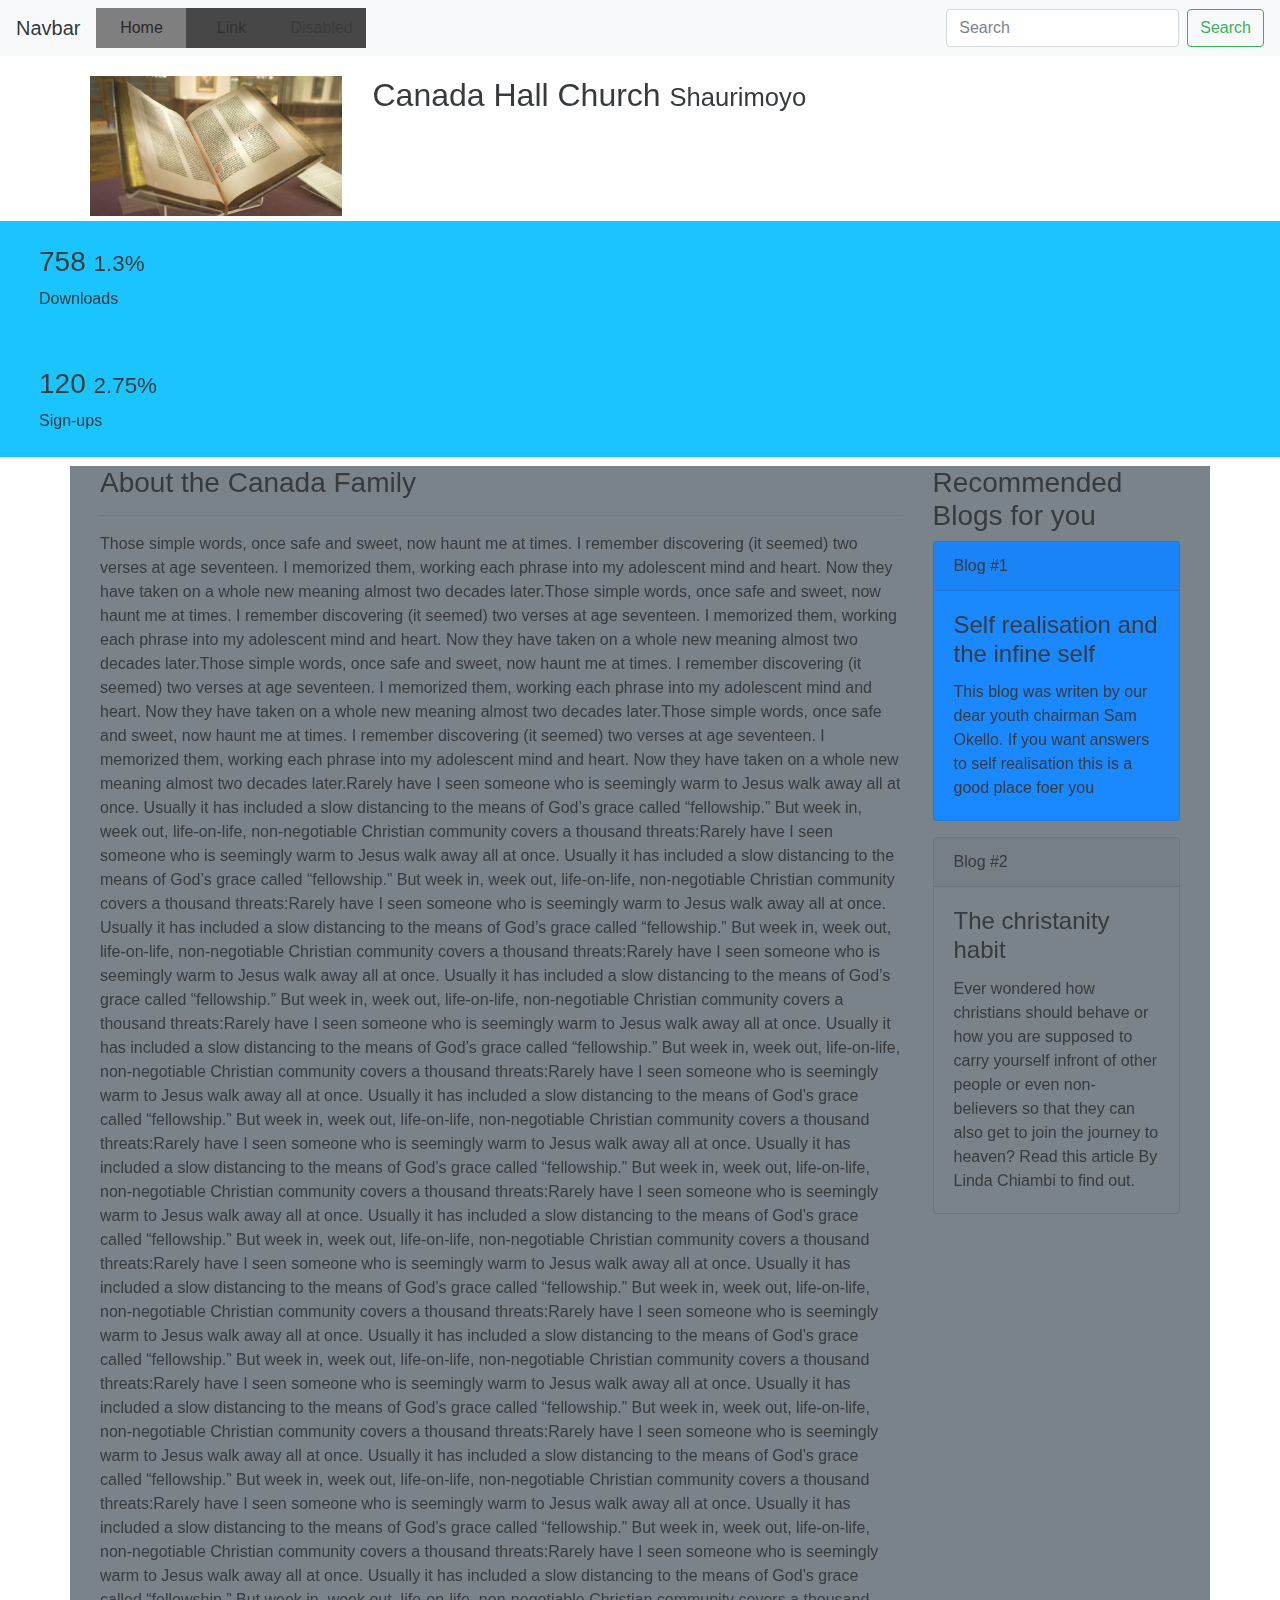
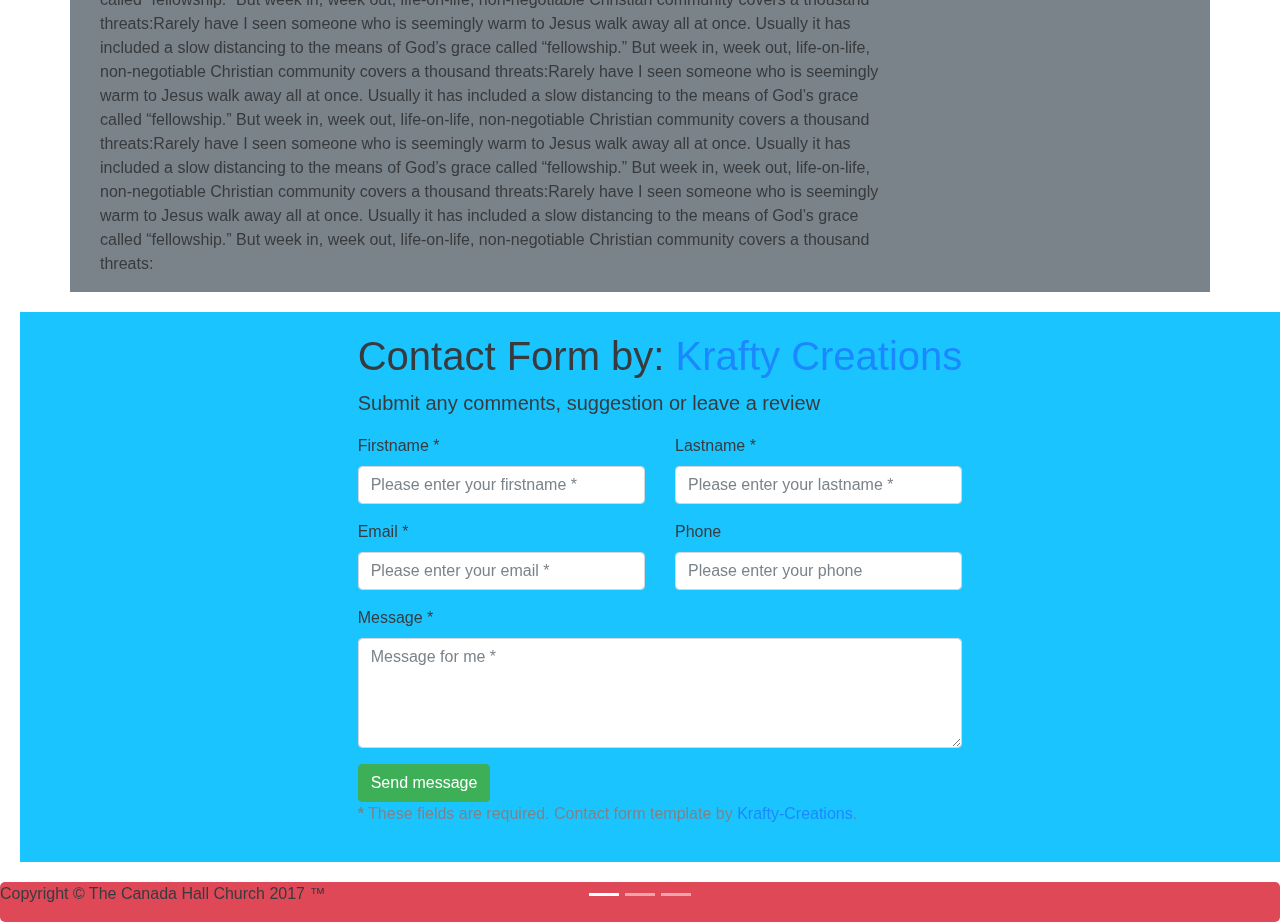
==== index.html @ f02bdd68 "Update index.html" ====
<!DOCTYPE html>
<html lang="en">
    <head>
        
        <meta charset="utf-8"/>
        <title>Canada Hall Church</title>
        <link href="css/bootstrap-grid.min.css" rel="stylesheet">
        <meta name="viewport" content="width=device-width, shrink-to-fit=no">
        <meta content="ie=edge">
        
        <!--my own css-->
        <link href="css/bootstrap.min.css" rel="stylesheet">
        
        <!--other bootstrap links-->
        <link rel="stylesheet" href="https://maxcdn.bootstrapcdn.com/bootstrap/4.0.0-beta.2/css/bootstrap.min.css" integrity="sha384-PsH8R72JQ3SOdhVi3uxftmaW6Vc51MKb0q5P2rRUpPvrszuE4W1povHYgTpBfshb" crossorigin="anonymous">
        
        <link href="mycss/main.css" rel="stylesheet">
        
        <!--icon to appear on header-->
        <link rel="icon" href="media/icon.png">
        
    </head>
    <body>
        <!--navbar starts here-->
        
        <nav class="navbar navbar-expand-lg navbar-light bg-light">
          <button class="navbar-toggler" type="button" data-toggle="collapse" data-target="#navbarTogglerDemo03" aria-controls="navbarTogglerDemo03" aria-expanded="false" aria-label="Toggle navigation">
            <span class="navbar-toggler-icon"></span>
          </button>
          <a class="navbar-brand" href="#">Navbar</a>

          <div class="collapse navbar-collapse" id="navbarTogglerDemo03">
            <ul class="navbar-nav mr-auto mt-2 mt-lg-0">
              <li class="nav-item active">
                <a class="nav-link" href="#">Home <span class="sr-only">(current)</span></a>
              </li>
              <li class="nav-item">
                <a class="nav-link" href="#">Link</a>
              </li>
              <li class="nav-item">
                <a class="nav-link disabled" href="#">Disabled</a>
              </li>
            </ul>
            <form class="form-inline my-2 my-lg-0">
              <input class="form-control mr-sm-2" type="search" placeholder="Search" aria-label="Search">
              <button class="btn btn-outline-success my-2 my-sm-0" type="submit">Search</button>
            </form>
          </div>
        </nav>
        
        <!--Navbar ends here-->
        
        <!--Caroussel images-->
        
        <div id="carouselExampleIndicators" class="carousel slide" data-ride="carousel">
          <ol class="carousel-indicators">
            <li data-target="#carouselExampleIndicators" data-slide-to="0" class="active"></li>
            <li data-target="#carouselExampleIndicators" data-slide-to="1"></li>
            <li data-target="#carouselExampleIndicators" data-slide-to="2"></li>
          </ol>
          <div class="carousel-inner" role="listbox">
            <div class="carousel-item carousel-caption active">
              <img class="d-block img-fluid" src="media/teen.jpg" style="z-index: -1;" alt="First slide">
		<div class="carousel-caption d-none d-md-block">
                <h3>Teens Ministry</h3>
                <p> The teens ministry is really active and well known in our community's sorrounding and also noticed by fellow churches 
                </p>
		</div>
            </div>
            <div class="carousel-item carousel-caption">
              <img class="d-block img-fluid" src="media/children.png" style="z-index: -1;" alt="Second slide">
		<div class="carousel-caption d-none d-md-block">
                <h3>We Value Our Children</h3>
                <p>We have some of our youth actively getting involved with the children and engaging to teach them, Please brong your kids</p>
            </div>
            <div class="carousel-item carousel-caption">
              <img class="d-block img-fluid" src="media/faith-image.jpg" style="z-index: -1;" alt="Third slide">
		<h3>Your growth in Faith is our priority</h3>
		 <p>We value you and your growth in faith is our number one priority</p>
            </div>
          </div>
          <a class="carousel-control-prev" href="#carouselExampleIndicators" role="button" data-slide="prev">
            <span class="carousel-control-prev-icon" aria-hidden="true"></span>
            <span class="sr-only">Previous</span>
          </a>
          <a class="carousel-control-next" href="#carouselExampleIndicators" role="button" data-slide="next">
            <span class="carousel-control-next-icon" aria-hidden="true"></span>
            <span class="sr-only">Next</span>
          </a>
        </div>
        
        <!--End of Carousel images-->
        
            <!--body image and title -->
        
        <link href="https://maxcdn.bootstrapcdn.com/bootstrap/4.0.0-alpha.5/css/bootstrap.min.css" rel="stylesheet" />
        <div id="header" class="container">
          <div class="row">
            <div id="header-img" class="col-md-3 push-md-9">
                <img src="media/bible.jpg"class="img-fluid"> 
              </div>
              <div class="col-md-9 pull-md-3 col-lg-6 col-xs-6"><h2>Canada Hall Church <small>Shaurimoyo </small></h2></div>
          </div>
        </div>
        
        <!-- stats card -->
        
        <div id="stats" class="container-fluid">
            <div class="statcard statcard-info p-4 mb-2">
              <h3 class="statcard-number">
                758
                <small class="delta-indicator delta-negative">1.3%</small>
              </h3>
              <span class="statcard-desc">Downloads</span>
            </div>
            <div class="statcard statcard-warning p-4 mb-2">
              <h3 class="statcard-number">
                120
                <small class="delta-indicator delta-positive">2.75%</small>
              </h3>
              <span class="statcard-desc">Sign-ups</span>
            </div>
        </div>
        
        <!--Image break-->
        
        <div id="img-break" class="container-fluid full-width">
            <div class="row">
                <div class="col-lg-12 col-xs-12">
                </div>
            </div>
    </div>
        <!-- body text -->
        
        <div id="border-section" class="container bg-secondary">
            <div class="container">
                <div class="row">
                    <div class="col-lg-9">
                        <h3>About the Canada Family</h3>
                        <hr/>
                        <p>
                            Those simple words, once safe and sweet, now haunt me at times. I remember discovering (it seemed) two verses at age seventeen. I memorized them, working each phrase into my adolescent mind and heart. Now they have taken on a whole new meaning almost two decades later.Those simple words, once safe and sweet, now haunt me at times. I remember discovering (it seemed) two verses at age seventeen. I memorized them, working each phrase into my adolescent mind and heart. Now they have taken on a whole new meaning almost two decades later.Those simple words, once safe and sweet, now haunt me at times. I remember discovering (it seemed) two verses at age seventeen. I memorized them, working each phrase into my adolescent mind and heart. Now they have taken on a whole new meaning almost two decades later.Those simple words, once safe and sweet, now haunt me at times. I remember discovering (it seemed) two verses at age seventeen. I memorized them, working each phrase into my adolescent mind and heart. Now they have taken on a whole new meaning almost two decades later.Rarely have I seen someone who is seemingly warm to Jesus walk away all at once. Usually it has included a slow distancing to the means of God’s grace called “fellowship.” But week in, week out, life-on-life, non-negotiable Christian community covers a thousand threats:Rarely have I seen someone who is seemingly warm to Jesus walk away all at once. Usually it has included a slow distancing to the means of God’s grace called “fellowship.” But week in, week out, life-on-life, non-negotiable Christian community covers a thousand threats:Rarely have I seen someone who is seemingly warm to Jesus walk away all at once. Usually it has included a slow distancing to the means of God’s grace called “fellowship.” But week in, week out, life-on-life, non-negotiable Christian community covers a thousand threats:Rarely have I seen someone who is seemingly warm to Jesus walk away all at once. Usually it has included a slow distancing to the means of God’s grace called “fellowship.” But week in, week out, life-on-life, non-negotiable Christian community covers a thousand threats:Rarely have I seen someone who is seemingly warm to Jesus walk away all at once. Usually it has included a slow distancing to the means of God’s grace called “fellowship.” But week in, week out, life-on-life, non-negotiable Christian community covers a thousand threats:Rarely have I seen someone who is seemingly warm to Jesus walk away all at once. Usually it has included a slow distancing to the means of God’s grace called “fellowship.” But week in, week out, life-on-life, non-negotiable Christian community covers a thousand threats:Rarely have I seen someone who is seemingly warm to Jesus walk away all at once. Usually it has included a slow distancing to the means of God’s grace called “fellowship.” But week in, week out, life-on-life, non-negotiable Christian community covers a thousand threats:Rarely have I seen someone who is seemingly warm to Jesus walk away all at once. Usually it has included a slow distancing to the means of God’s grace called “fellowship.” But week in, week out, life-on-life, non-negotiable Christian community covers a thousand threats:Rarely have I seen someone who is seemingly warm to Jesus walk away all at once. Usually it has included a slow distancing to the means of God’s grace called “fellowship.” But week in, week out, life-on-life, non-negotiable Christian community covers a thousand threats:Rarely have I seen someone who is seemingly warm to Jesus walk away all at once. Usually it has included a slow distancing to the means of God’s grace called “fellowship.” But week in, week out, life-on-life, non-negotiable Christian community covers a thousand threats:Rarely have I seen someone who is seemingly warm to Jesus walk away all at once. Usually it has included a slow distancing to the means of God’s grace called “fellowship.” But week in, week out, life-on-life, non-negotiable Christian community covers a thousand threats:Rarely have I seen someone who is seemingly warm to Jesus walk away all at once. Usually it has included a slow distancing to the means of God’s grace called “fellowship.” But week in, week out, life-on-life, non-negotiable Christian community covers a thousand threats:Rarely have I seen someone who is seemingly warm to Jesus walk away all at once. Usually it has included a slow distancing to the means of God’s grace called “fellowship.” But week in, week out, life-on-life, non-negotiable Christian community covers a thousand threats:Rarely have I seen someone who is seemingly warm to Jesus walk away all at once. Usually it has included a slow distancing to the means of God’s grace called “fellowship.” But week in, week out, life-on-life, non-negotiable Christian community covers a thousand threats:Rarely have I seen someone who is seemingly warm to Jesus walk away all at once. Usually it has included a slow distancing to the means of God’s grace called “fellowship.” But week in, week out, life-on-life, non-negotiable Christian community covers a thousand threats:Rarely have I seen someone who is seemingly warm to Jesus walk away all at once. Usually it has included a slow distancing to the means of God’s grace called “fellowship.” But week in, week out, life-on-life, non-negotiable Christian community covers a thousand threats:Rarely have I seen someone who is seemingly warm to Jesus walk away all at once. Usually it has included a slow distancing to the means of God’s grace called “fellowship.” But week in, week out, life-on-life, non-negotiable Christian community covers a thousand threats:Rarely have I seen someone who is seemingly warm to Jesus walk away all at once. Usually it has included a slow distancing to the means of God’s grace called “fellowship.” But week in, week out, life-on-life, non-negotiable Christian community covers a thousand threats:
                        </p>
                    </div>
                <div class="col-lg-3">
                    <h3>
                        Recommended Blogs for you
                    </h3>
                    <div class="card text-black bg-primary mb-3" style="max-width: 20rem;">
                      <div class="card-header">Blog #1</div>
                      <div class="card-body">
                        <h4 class="card-title bg-primary">Self realisation and the infine self</h4>
                        <p class="card-text">This blog was writen by our dear youth chairman Sam Okello. If you want answers to self realisation this is a good place foer you</p>
                      </div>
                    </div>
                    <div class="card text-black bg-secondary mb-3" style="max-width: 20rem;">
                      <div class="card-header">Blog #2</div>
                      <div class="card-body">
                        <h4 class="card-title">The christanity habit</h4>
                        <p class="card-text">Ever wondered how christians should behave or how you are supposed to carry yourself infront of other people or even non-believers so that they can also get to join the journey to heaven? Read this article By Linda Chiambi to find out.</p>
                      </div>
                    </div>
                    </div>
            </div>
        </div>
        </div>
        
        
        <div class="container-fluid" id="contact">
            <div class="row">
                <div class="col col-xs-12 col-lg-offset-2">
                    <h1>Contact Form by: <a href="http://krafty-coder.github.io/My_site">Krafty Creations</a></h1>
                    <p class="lead" style="font-size: 20px;"><b> Submit any comments, suggestion or leave a review</b></p>
                    <form id="contact-form" method="post" action="contact.php" role="form">

                        <div class="messages"></div>

                        <div class="controls">

                            <div class="row">
                                <div class="col-md-6">
                                    <div class="form-group">
                                        <label for="form_name">Firstname *</label>
                                        <input id="form_name" type="text" name="name" class="form-control" placeholder="Please enter your firstname *" required="required" data-error="Firstname is required.">
                                        <div class="help-block with-errors"></div>
                                    </div>
                                </div>
                                <div class="col-md-6">
                                    <div class="form-group">
                                        <label for="form_lastname">Lastname *</label>
                                        <input id="form_lastname" type="text" name="surname" class="form-control" placeholder="Please enter your lastname *" required="required" data-error="Lastname is required.">
                                        <div class="help-block with-errors"></div>
                                    </div>
                                </div>
                            </div>
                            <div class="row">
                                <div class="col-md-6">
                                    <div class="form-group">
                                        <label for="form_email">Email *</label>
                                        <input id="form_email" type="email" name="email" class="form-control" placeholder="Please enter your email *" required="required" data-error="Valid email is required.">
                                        <div class="help-block with-errors"></div>
                                    </div>
                                </div>
                                <div class="col-md-6">
                                    <div class="form-group">
                                        <label for="form_phone">Phone</label>
                                        <input id="form_phone" type="tel" name="phone" class="form-control" placeholder="Please enter your phone">
                                        <div class="help-block with-errors"></div>
                                    </div>
                                </div>
                            </div>
                            <div class="row">
                                <div class="col-md-12">
                                    <div class="form-group">
                                        <label for="form_message">Message *</label>
                                        <textarea id="form_message" name="message" class="form-control" placeholder="Message for me *" rows="4" required="required" data-error="Please,leave us a message."></textarea>
                                        <div class="help-block with-errors"></div>
                                    </div>
                                </div>
                                <div class="col-md-12">
                                    <input type="submit" class="btn btn-success btn-send" value="Send message">
                                </div>
                            </div>
                            <div class="row">
                                <div class="col-md-12">
                                    <p class="text-muted"><strong>*</strong> These fields are required. Contact form template by <a href="http://krafty-coder.github.io/My_site/" target="_blank">Krafty-Creations</a>.</p>
                                </div>
                            </div>
                        </div>

                    </form>
                </div>
            </div>
            
        </div>
            
         <footer id="footer" class="text-center container-fluid bg-danger">
             <div class="row text-center">
              <div class="text-center">
                <p class="text-center">Copyright &copy; The Canada Hall Church 2017 &trade; </p>
              </div>
             </div>
        </footer>
            
        <script src="https://code.jquery.com/jquery-3.2.1.slim.min.js" integrity="sha384-KJ3o2DKtIkvYIK3UENzmM7KCkRr/rE9/Qpg6aAZGJwFDMVNA/GpGFF93hXpG5KkN" crossorigin="anonymous"></script>
        <script src="https://cdnjs.cloudflare.com/ajax/libs/popper.js/1.12.3/umd/popper.min.js" integrity="sha384-vFJXuSJphROIrBnz7yo7oB41mKfc8JzQZiCq4NCceLEaO4IHwicKwpJf9c9IpFgh" crossorigin="anonymous"></script>
        <script src="https://maxcdn.bootstrapcdn.com/bootstrap/4.0.0-beta.2/js/bootstrap.min.js" integrity="sha384-alpBpkh1PFOepccYVYDB4do5UnbKysX5WZXm3XxPqe5iKTfUKjNkCk9SaVuEZflJ" crossorigin="anonymous"></script>
        <script src="js/jquery.min.js"></script>
        
    </body>
</html>
---- mycss/main.css ----
body{
    background-image: url('https://canadahallyouthministry.files.wordpress.com/2016/10/cropped-youth-alive.jpg');
    background-repeat: no-repeat;
    background-attachment: fixed;
    background-size: cover;
    opacity: 0.9;
    text-emphasis-color: firebrick;
}

#navb{
    opacity: 0.9;
}

#contact{
    justify-content: center;
    padding: 20px;
    margin:20px;
    background-color: deepskyblue;
    display: flex;
}

#header{
    padding: 20px;
    text-decoration-color: firebrick;
    padding-bottom: 5px;
    font-size: 30px;
}

#header p{
    color: dodgerblue;
}

#img-break img{
    width: 100%;
    height: 40%;
}

li a{
    display: flex;
    width: 90px;
}

ul {
    list-style-type: none;
    margin: 0;
    padding: 0;
    overflow: hidden;
    background-color: #333;
}

li {
    float: left;
}

li a {
    display: inline-flex;
    color: white;
    text-align: center;
    padding: 14px 16px;
    text-decoration: none;
}

/* Change the link color to #111 (black) on hover */
li a:hover {
    background-color: #111;
}

#stats{
    border-top-style: dotted;
    border: 2px #666;
    background-color: deepskyblue;
}

// Small devices (landscape phones, 576px and up)
@media (min-width: 576px) { 
    
}

// Medium devices (tablets, 768px and up)
@media (min-width: 768px) { 
    
}

// Large devices (desktops, 992px and up)
@media (min-width: 992px) {
    
}

// Extra large devices (large desktops, 1200px and up)
@media (min-width: 1200px) {
    
}

#footer{
    background-color: fuchsia;
    display: block;
    width: 100%;
    border-radius: 5px;
}


/*Start slider---------------------------------------------------------------------*/

* {box-sizing:border-box}

/* Slideshow container */
.slideshow-container {
  max-width: 1000px;
  position: relative;
  margin: auto;
}

.mySlides {
    display: none;
}

/* Next & previous buttons */
.prev, .next {
  cursor: pointer;
  position: absolute;
  top: 50%;
  width: auto;
  margin-top: -22px;
  padding: 16px;
  color: white;
  font-weight: bold;
  font-size: 18px;
  transition: 0.6s ease;
  border-radius: 0 3px 3px 0;
}

/* Position the "next button" to the right */
.next {
  right: 0;
  border-radius: 3px 0 0 3px;
}

/* On hover, add a black background color with a little bit see-through */
.prev:hover, .next:hover {
  background-color: rgba(0,0,0,0.8);
}

/* Caption text */
.text {
  color: #f2f2f2;
  font-size: 15px;
  padding: 8px 12px;
  position: absolute;
  bottom: 8px;
  width: 100%;
  text-align: center;
}

/* Number text (1/3 etc) */
.numbertext {
  color: #f2f2f2;
  font-size: 12px;
  padding: 8px 12px;
  position: absolute;
  top: 0;
}

/* The dots/bullets/indicators */
.dot {
  cursor:pointer;
  height: 15px;
  width: 15px;
  margin: 0 2px;
  background-color: #bbb;
  border-radius: 50%;
  display: inline-block;
  transition: background-color 0.6s ease;
}

.active, .dot:hover {
  background-color: #717171;
}

/* Fading animation */
.fade {
  -webkit-animation-name: fade;
  -webkit-animation-duration: 1.5s;
  animation-name: fade;
  animation-duration: 1.5s;
}

@-webkit-keyframes fade {
  from {opacity: .4} 
  to {opacity: 1}
}

@keyframes fade {
  from {opacity: .4} 
  to {opacity: 1}
}

/*end slider----------------------------------------------------------------------------------------*/


.selector-for-some-widget {
  box-sizing: content-box;
}
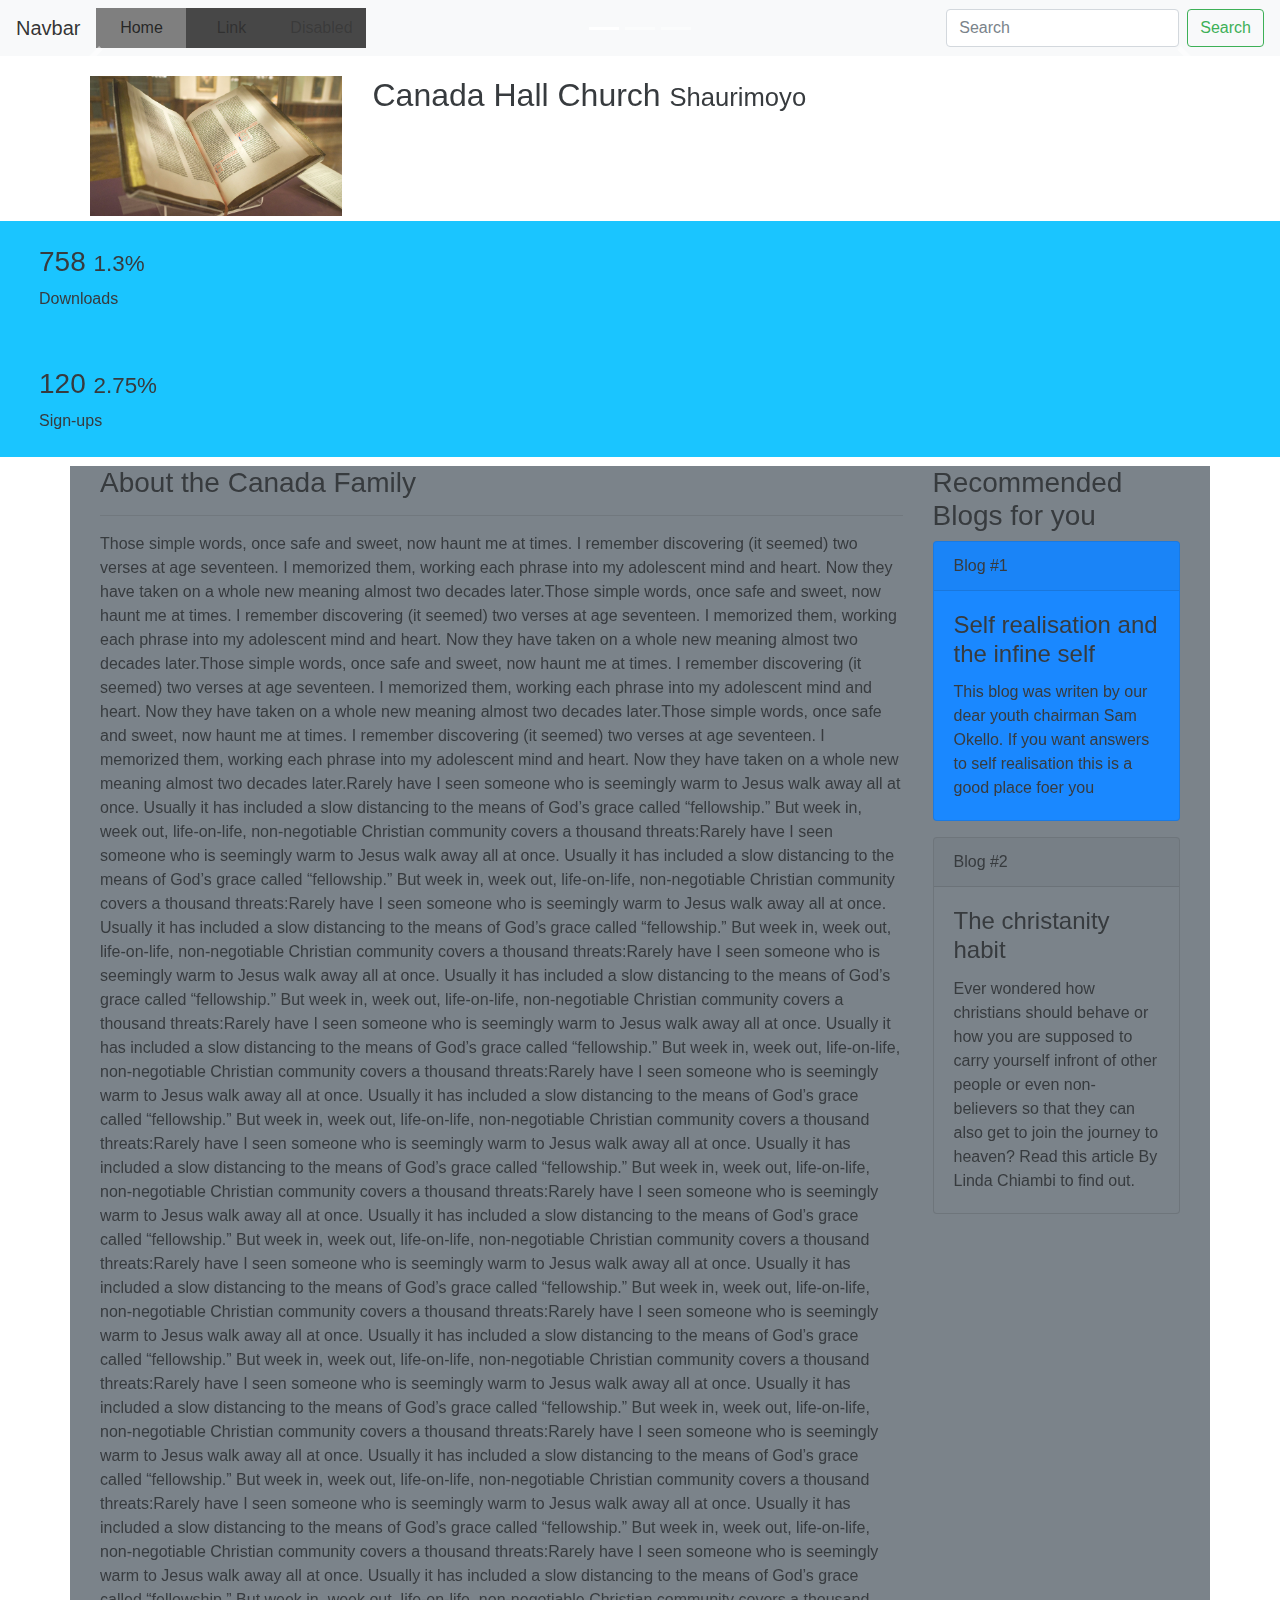
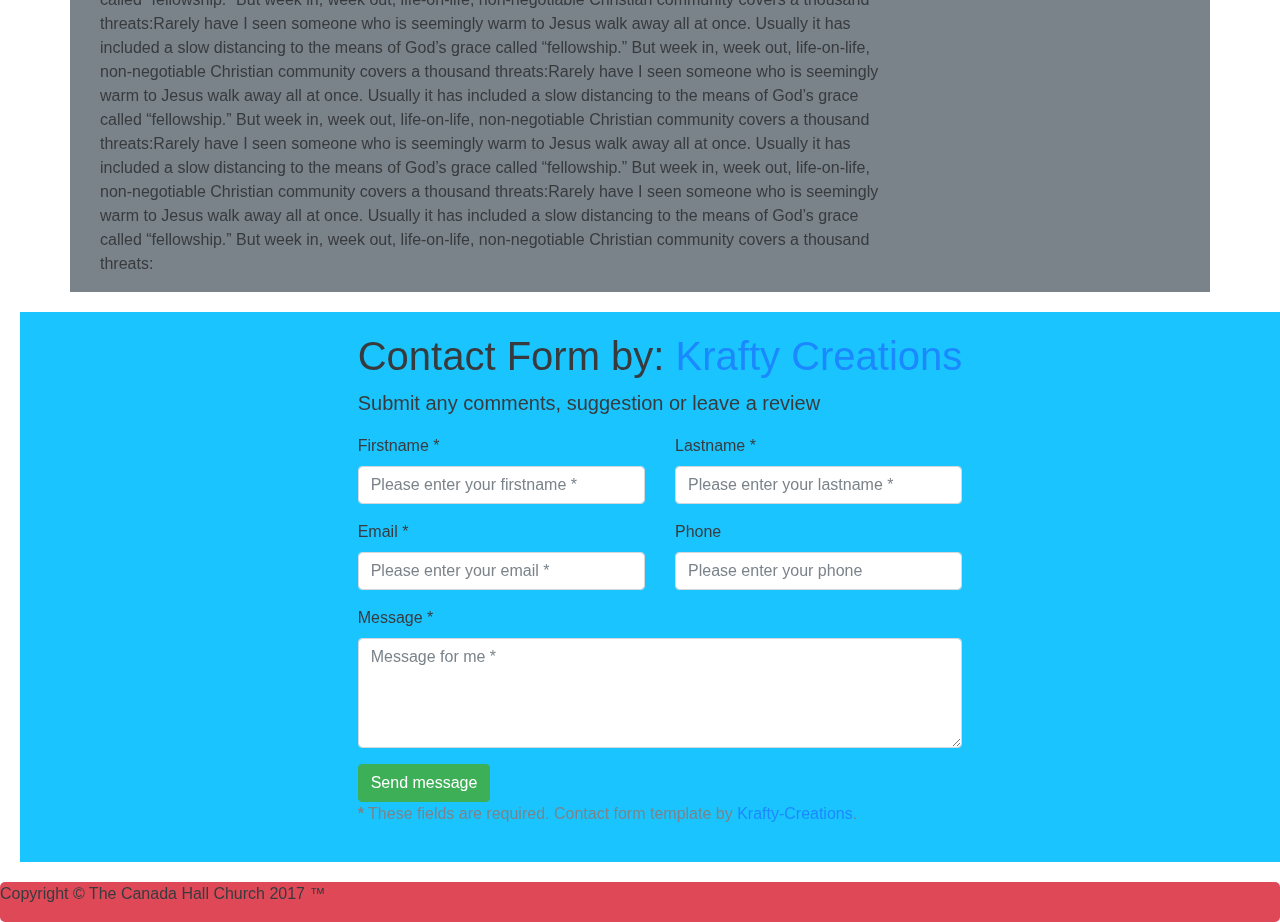
==== commit eb4b28aa: "Update index.html" ====
--- a/index.html
+++ b/index.html
@@ -72,11 +72,14 @@
 		<div class="carousel-caption d-none d-md-block">
                 <h3>We Value Our Children</h3>
                 <p>We have some of our youth actively getting involved with the children and engaging to teach them, Please brong your kids</p>
+		</div>    
             </div>
             <div class="carousel-item carousel-caption">
               <img class="d-block img-fluid" src="media/faith-image.jpg" style="z-index: -1;" alt="Third slide">
 		<h3>Your growth in Faith is our priority</h3>
+		<div class="d-none carousel-caption d-md-block">
 		 <p>We value you and your growth in faith is our number one priority</p>
+		</div>
             </div>
           </div>
           <a class="carousel-control-prev" href="#carouselExampleIndicators" role="button" data-slide="prev">
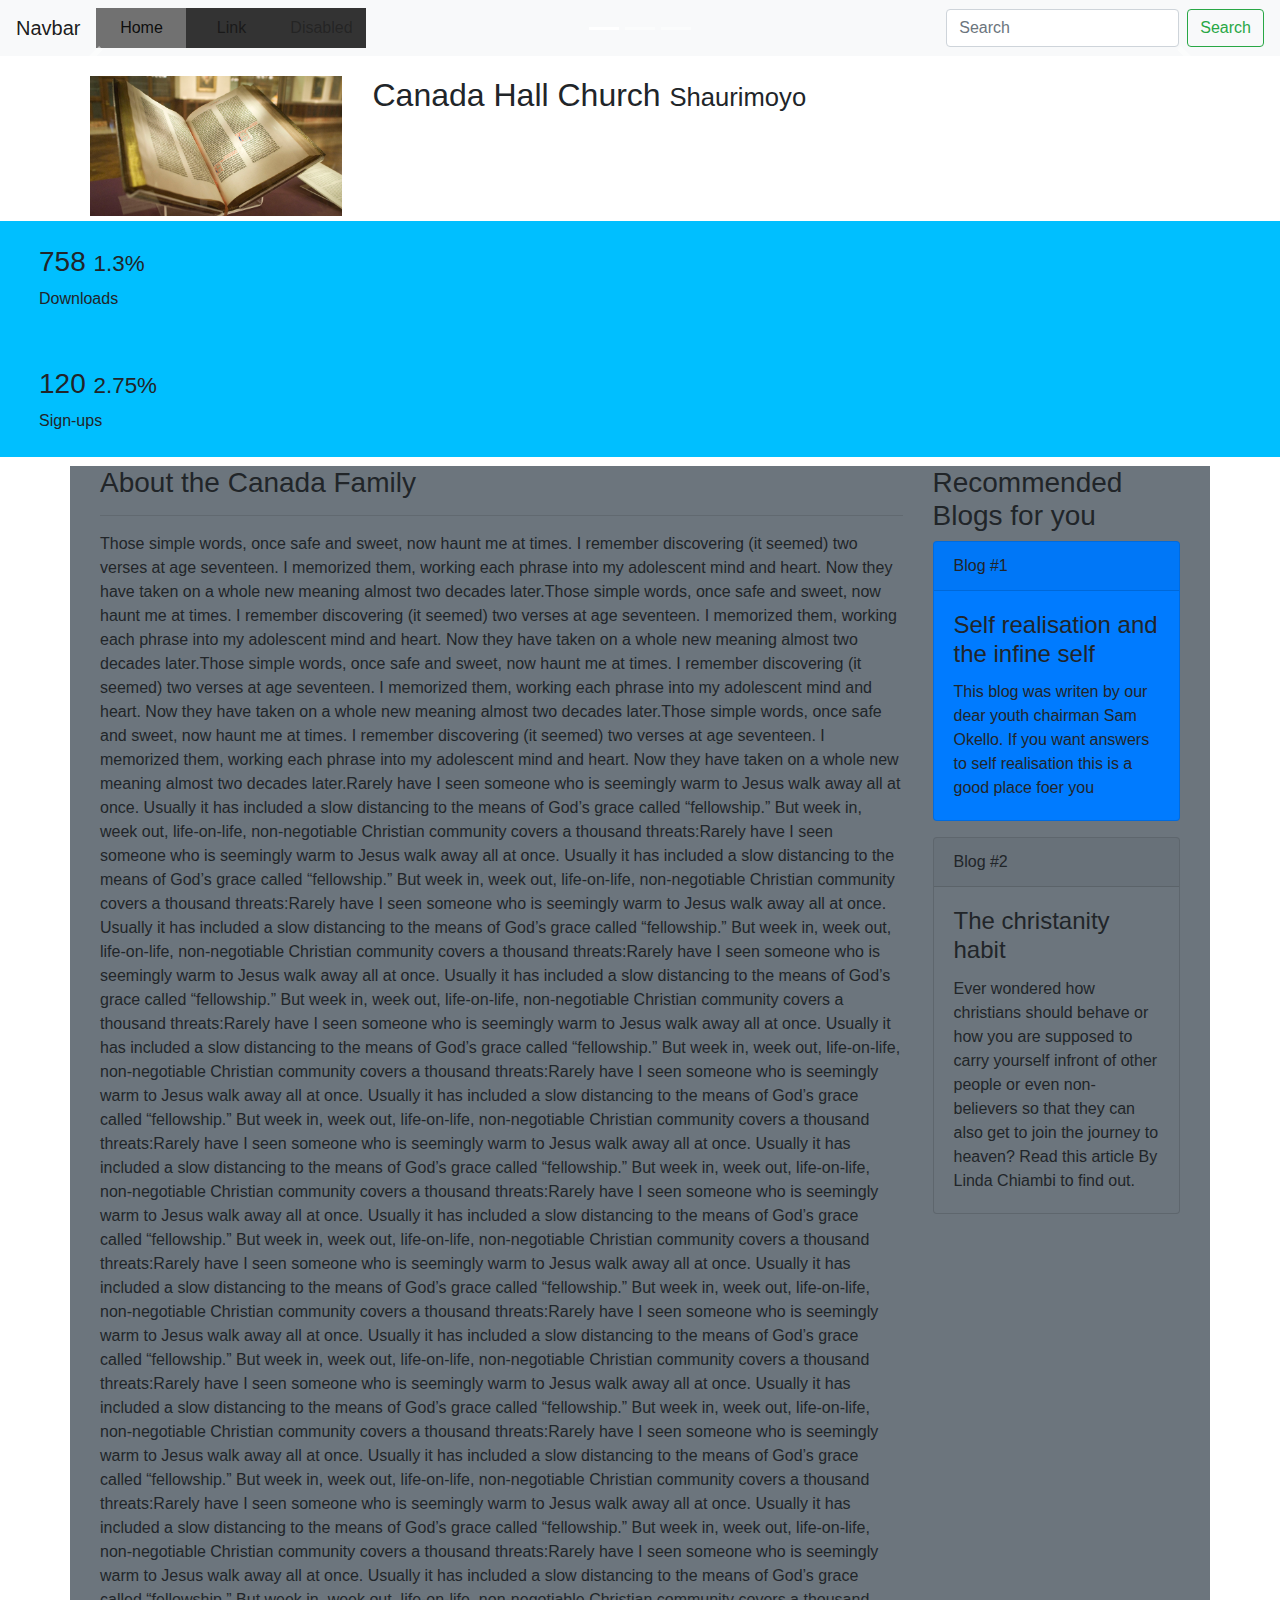
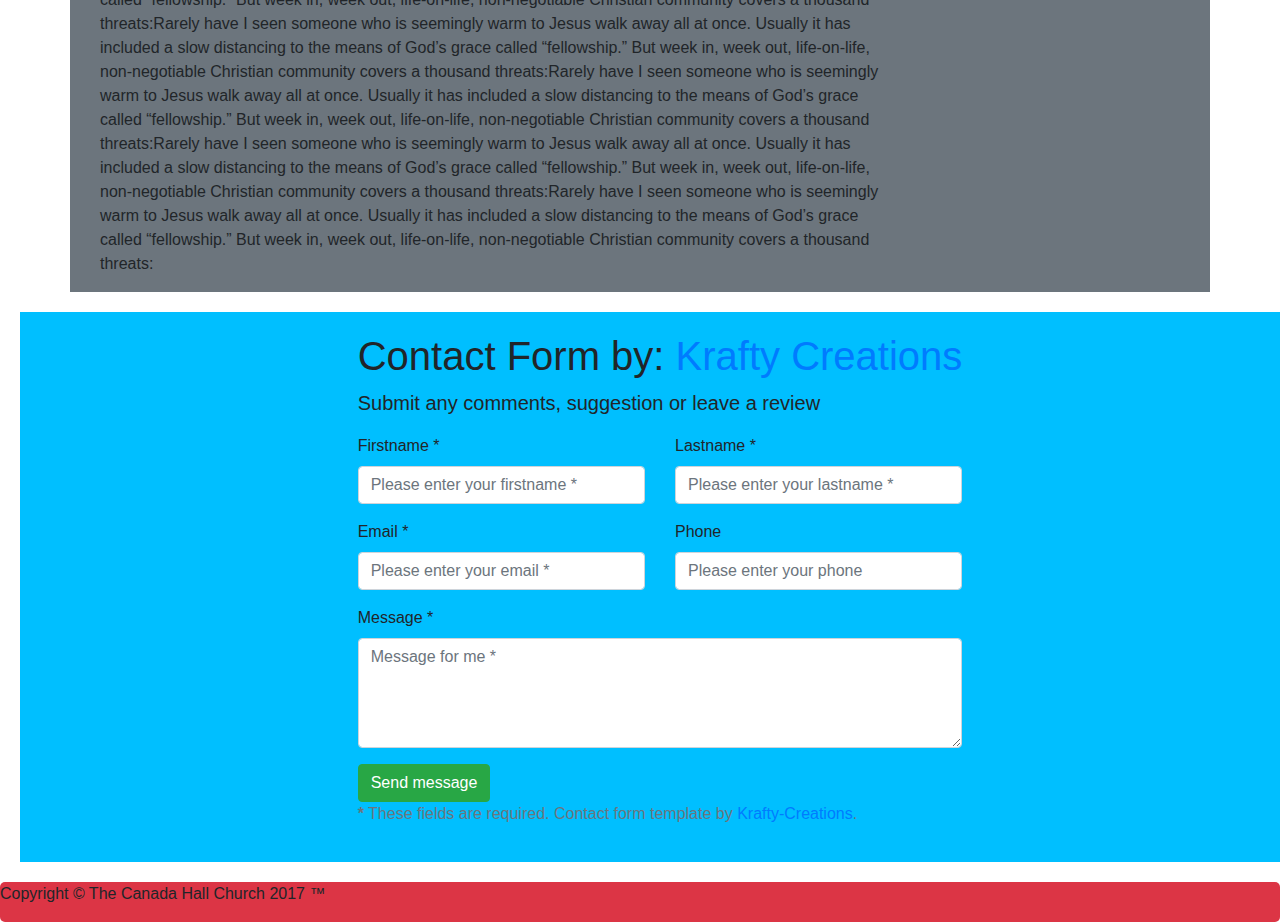
==== commit e243f8da: "Update index.html" ====
--- a/index.html
+++ b/index.html
@@ -60,7 +60,7 @@
           </ol>
           <div class="carousel-inner" role="listbox">
             <div class="carousel-item carousel-caption active">
-              <img class="d-block img-fluid" src="media/teen.jpg" style="z-index: -1;" alt="First slide">
+              <img class="d-block img-fluid w-100" src="media/teen.jpg" style="z-index: -1;" alt="First slide">
 		<div class="carousel-caption d-none d-md-block">
                 <h3>Teens Ministry</h3>
                 <p> The teens ministry is really active and well known in our community's sorrounding and also noticed by fellow churches 
@@ -68,14 +68,14 @@
 		</div>
             </div>
             <div class="carousel-item carousel-caption">
-              <img class="d-block img-fluid" src="media/children.png" style="z-index: -1;" alt="Second slide">
+              <img class="d-block img-fluid w-100" src="media/children.png" style="z-index: -1;" alt="Second slide">
 		<div class="carousel-caption d-none d-md-block">
                 <h3>We Value Our Children</h3>
                 <p>We have some of our youth actively getting involved with the children and engaging to teach them, Please brong your kids</p>
 		</div>    
             </div>
             <div class="carousel-item carousel-caption">
-              <img class="d-block img-fluid" src="media/faith-image.jpg" style="z-index: -1;" alt="Third slide">
+              <img class="d-block img-fluid w-100" src="media/faith-image.jpg" style="z-index: -1;" alt="Third slide">
 		<h3>Your growth in Faith is our priority</h3>
 		<div class="d-none carousel-caption d-md-block">
 		 <p>We value you and your growth in faith is our number one priority</p>
--- a/mycss/main.css
+++ b/mycss/main.css
@@ -3,7 +3,6 @@
     background-repeat: no-repeat;
     background-attachment: fixed;
     background-size: cover;
-    opacity: 0.9;
     text-emphasis-color: firebrick;
 }
 
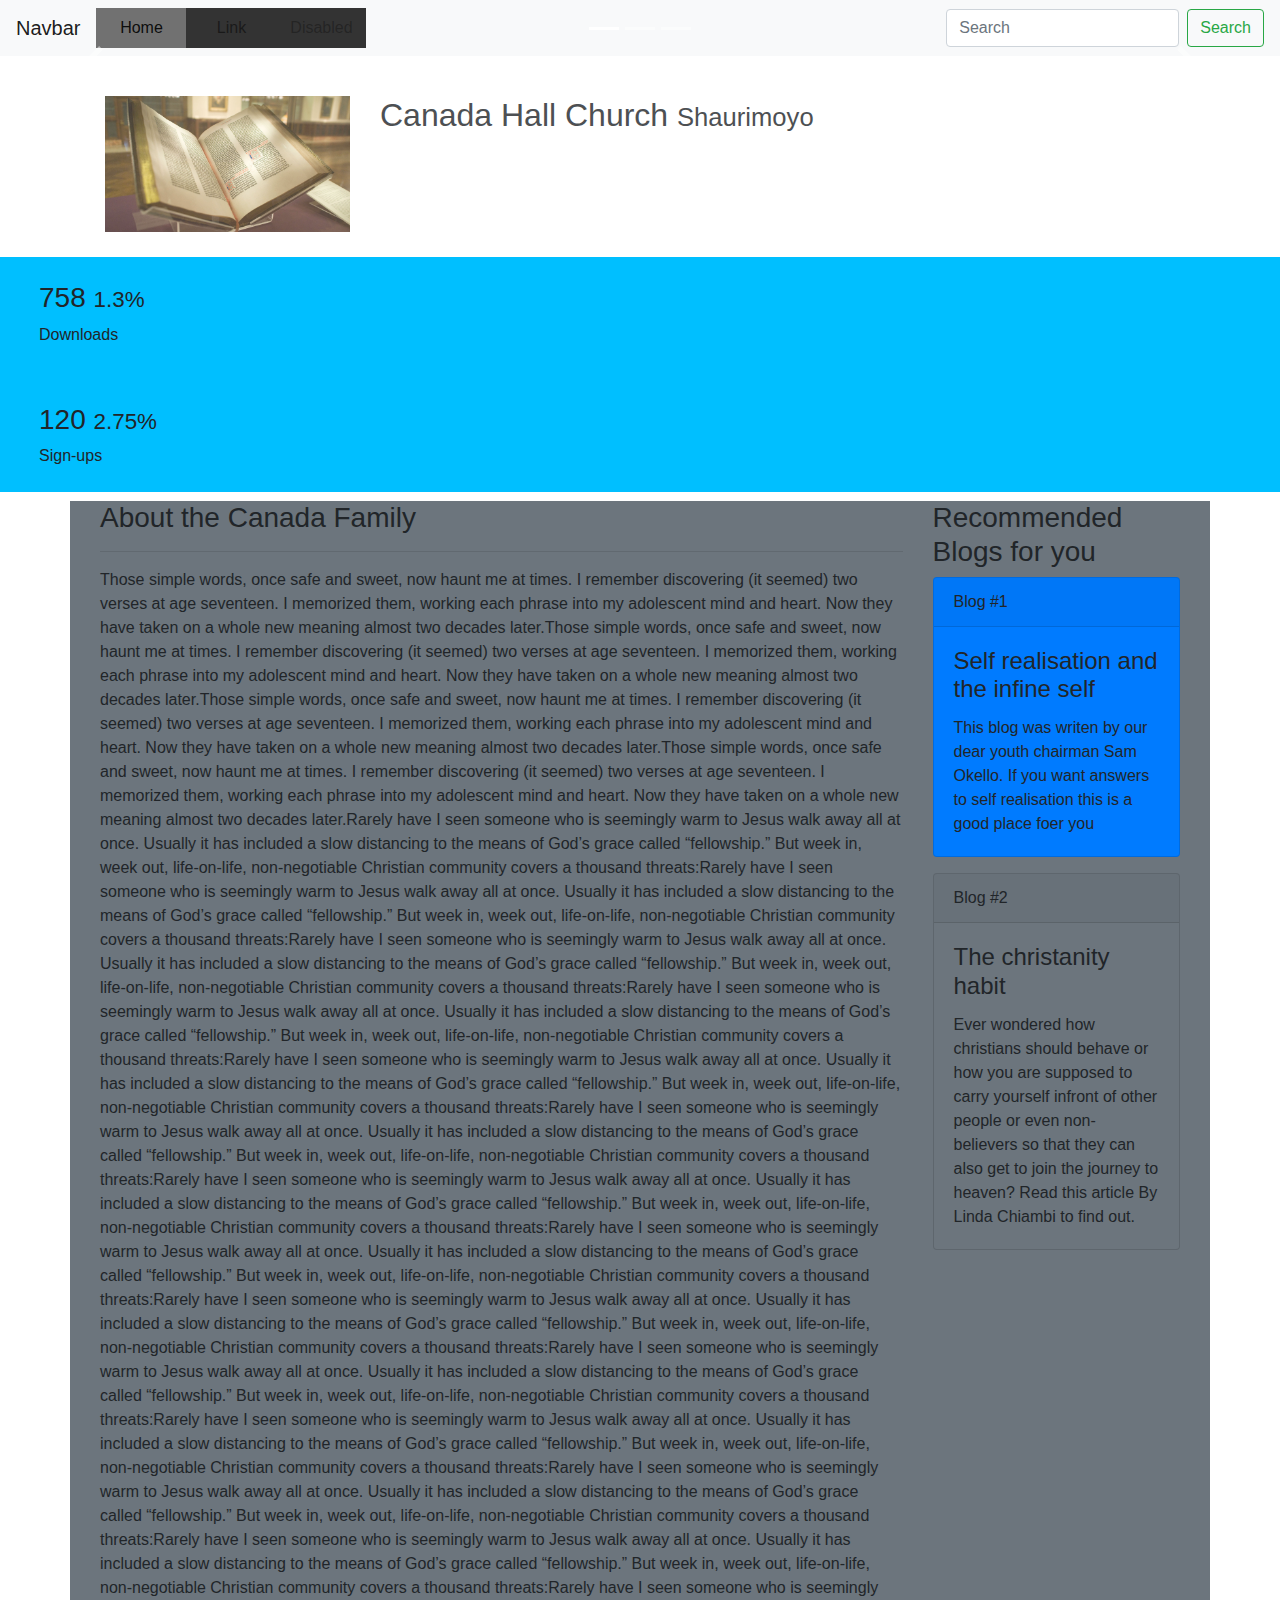
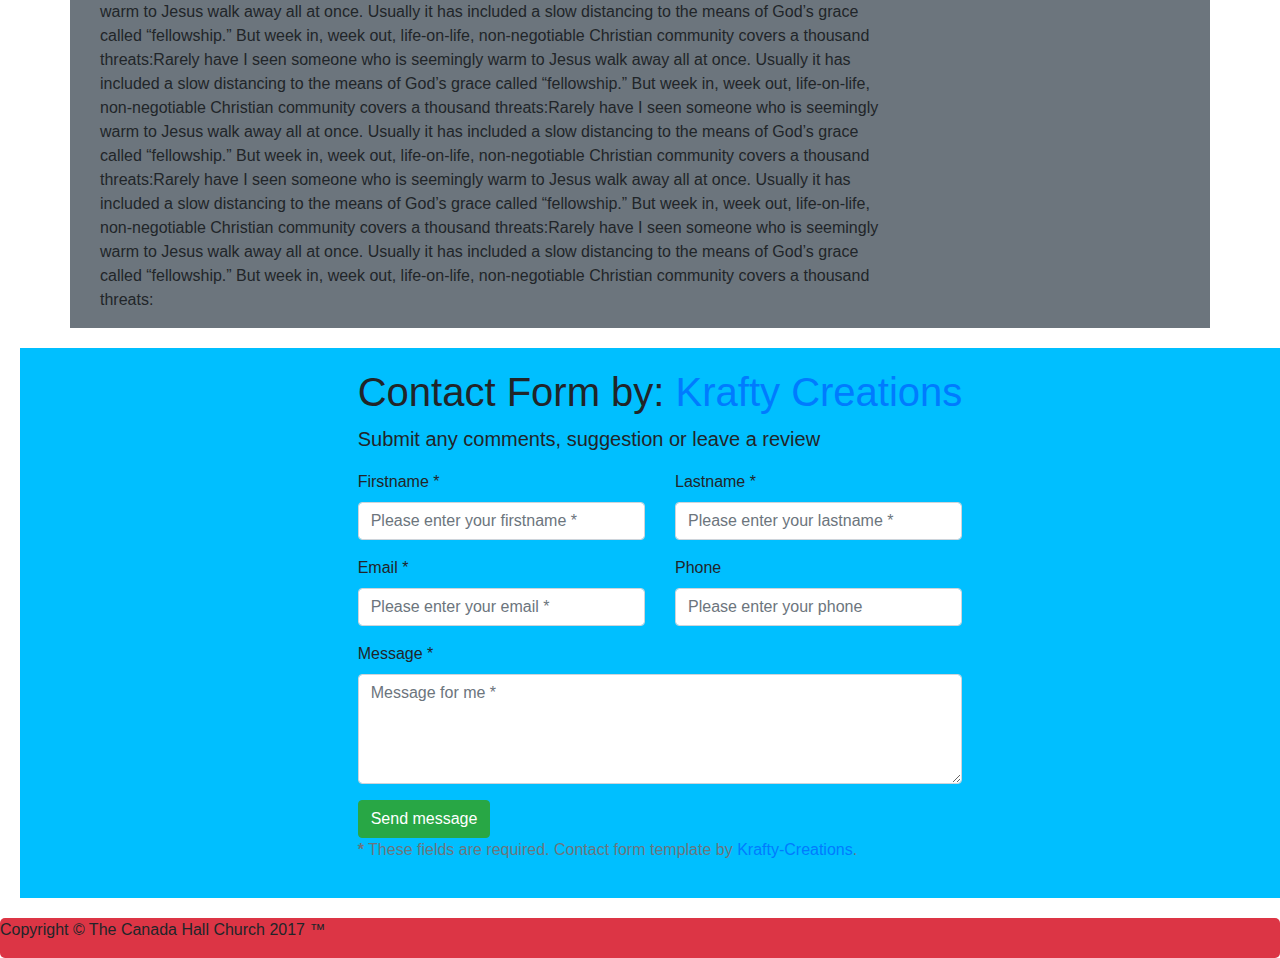
==== commit af2972d9: "Update index.html" ====
--- a/index.html
+++ b/index.html
@@ -68,7 +68,7 @@
 		</div>
             </div>
             <div class="carousel-item carousel-caption">
-              <img class="d-block img-fluid w-100" src="media/children.png" style="z-index: -1;" alt="Second slide">
+              <img class="d-block img-fluid w-100" src="media/children.jpg" style="z-index: -1;" alt="Second slide">
 		<div class="carousel-caption d-none d-md-block">
                 <h3>We Value Our Children</h3>
                 <p>We have some of our youth actively getting involved with the children and engaging to teach them, Please brong your kids</p>
@@ -97,8 +97,8 @@
             <!--body image and title -->
         
         <link href="https://maxcdn.bootstrapcdn.com/bootstrap/4.0.0-alpha.5/css/bootstrap.min.css" rel="stylesheet" />
-        <div id="header" class="container">
-          <div class="row">
+        <div id="header" class="container" id="custom">
+          <div class="row custom">
             <div id="header-img" class="col-md-3 push-md-9">
                 <img src="media/bible.jpg"class="img-fluid"> 
               </div>
--- a/mycss/main.css
+++ b/mycss/main.css
@@ -17,6 +17,15 @@
     background-color: deepskyblue;
     display: flex;
 }
+
+.custom{
+    backgound-color: violet;
+    padding: 15px;
+    border-radius: 17px;
+    opacity: 0.8;
+    margin: 5px;
+}
+
 
 #header{
     padding: 20px;
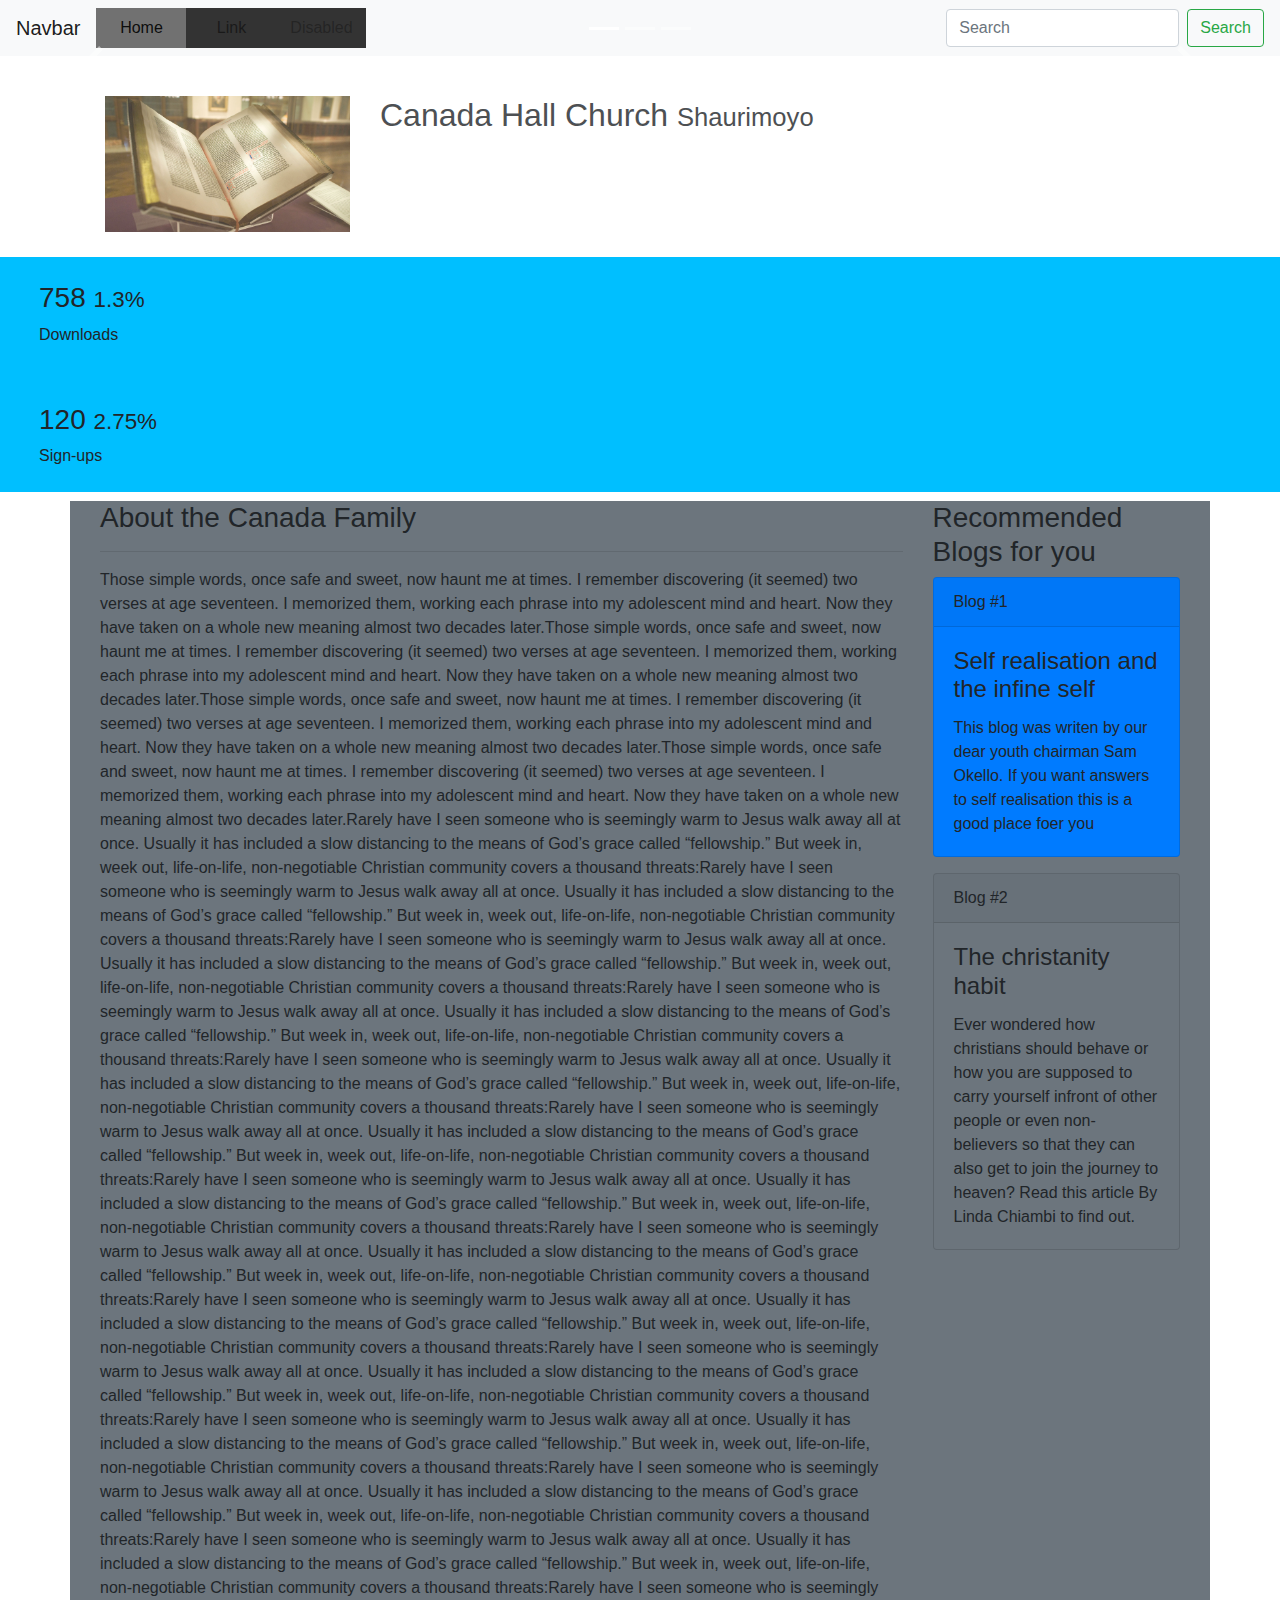
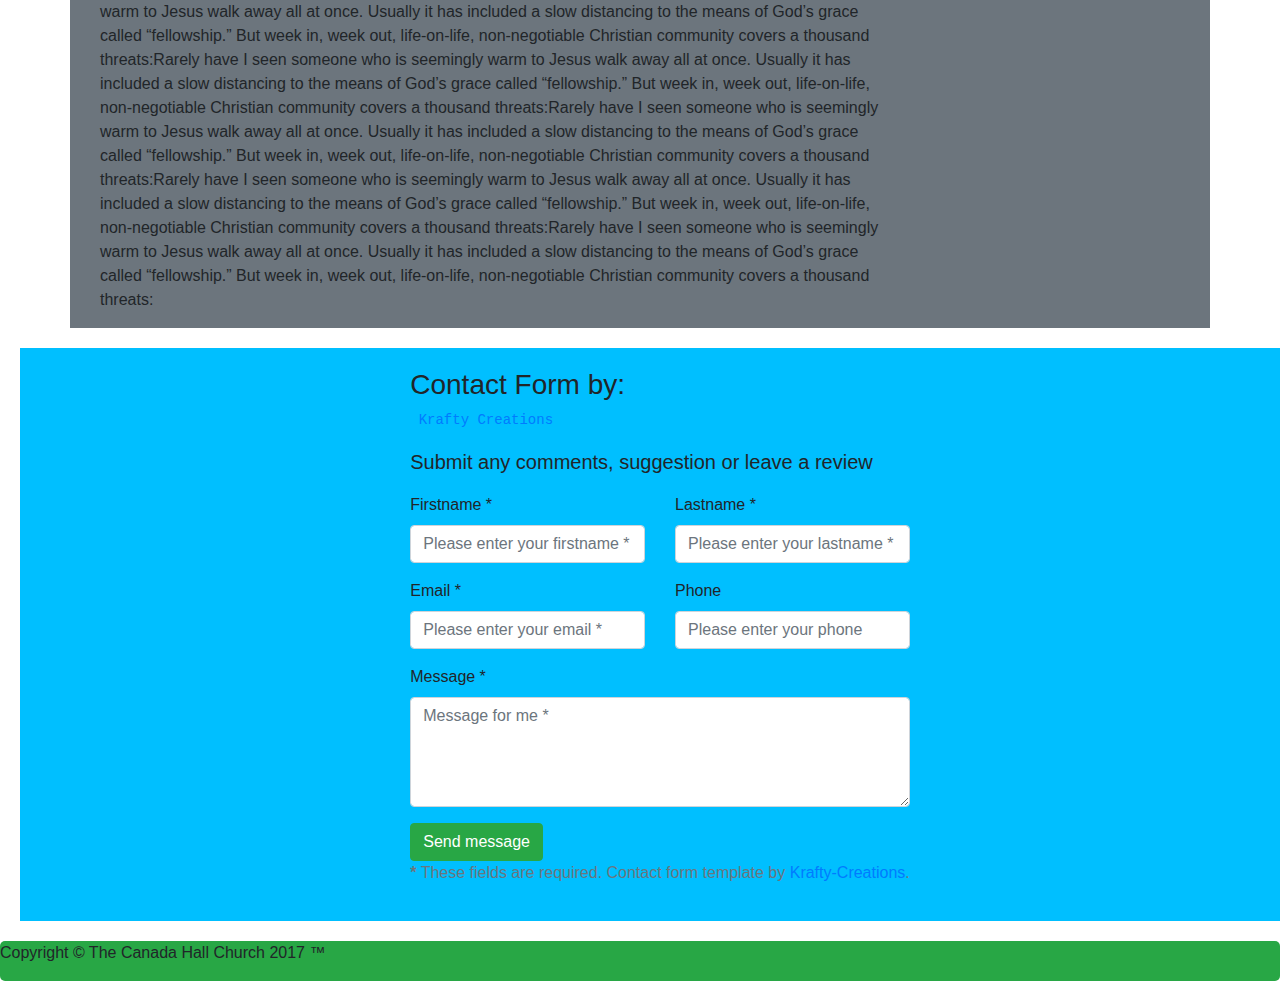
==== commit 3ce7da7f: "Update index.html" ====
--- a/index.html
+++ b/index.html
@@ -172,7 +172,7 @@
         <div class="container-fluid" id="contact">
             <div class="row">
                 <div class="col col-xs-12 col-lg-offset-2">
-                    <h1>Contact Form by: <a href="http://krafty-coder.github.io/My_site">Krafty Creations</a></h1>
+			<h3>Contact Form by: </h3><pre> <a href="http://krafty-coder.github.io/My_site">Krafty Creations</a></pre>
                     <p class="lead" style="font-size: 20px;"><b> Submit any comments, suggestion or leave a review</b></p>
                     <form id="contact-form" method="post" action="contact.php" role="form">
 
@@ -237,7 +237,7 @@
             
         </div>
             
-         <footer id="footer" class="text-center container-fluid bg-danger">
+         <footer id="footer" class="text-center container-fluid bg-success">
              <div class="row text-center">
               <div class="text-center">
                 <p class="text-center">Copyright &copy; The Canada Hall Church 2017 &trade; </p>
--- a/mycss/main.css
+++ b/mycss/main.css
@@ -19,6 +19,14 @@
 }
 
 .custom{
+    backgound-color: violet;
+    padding: 15px;
+    border-radius: 17px;
+    opacity: 0.8;
+    margin: 5px;
+}
+
+#custom{
     backgound-color: violet;
     padding: 15px;
     border-radius: 17px;
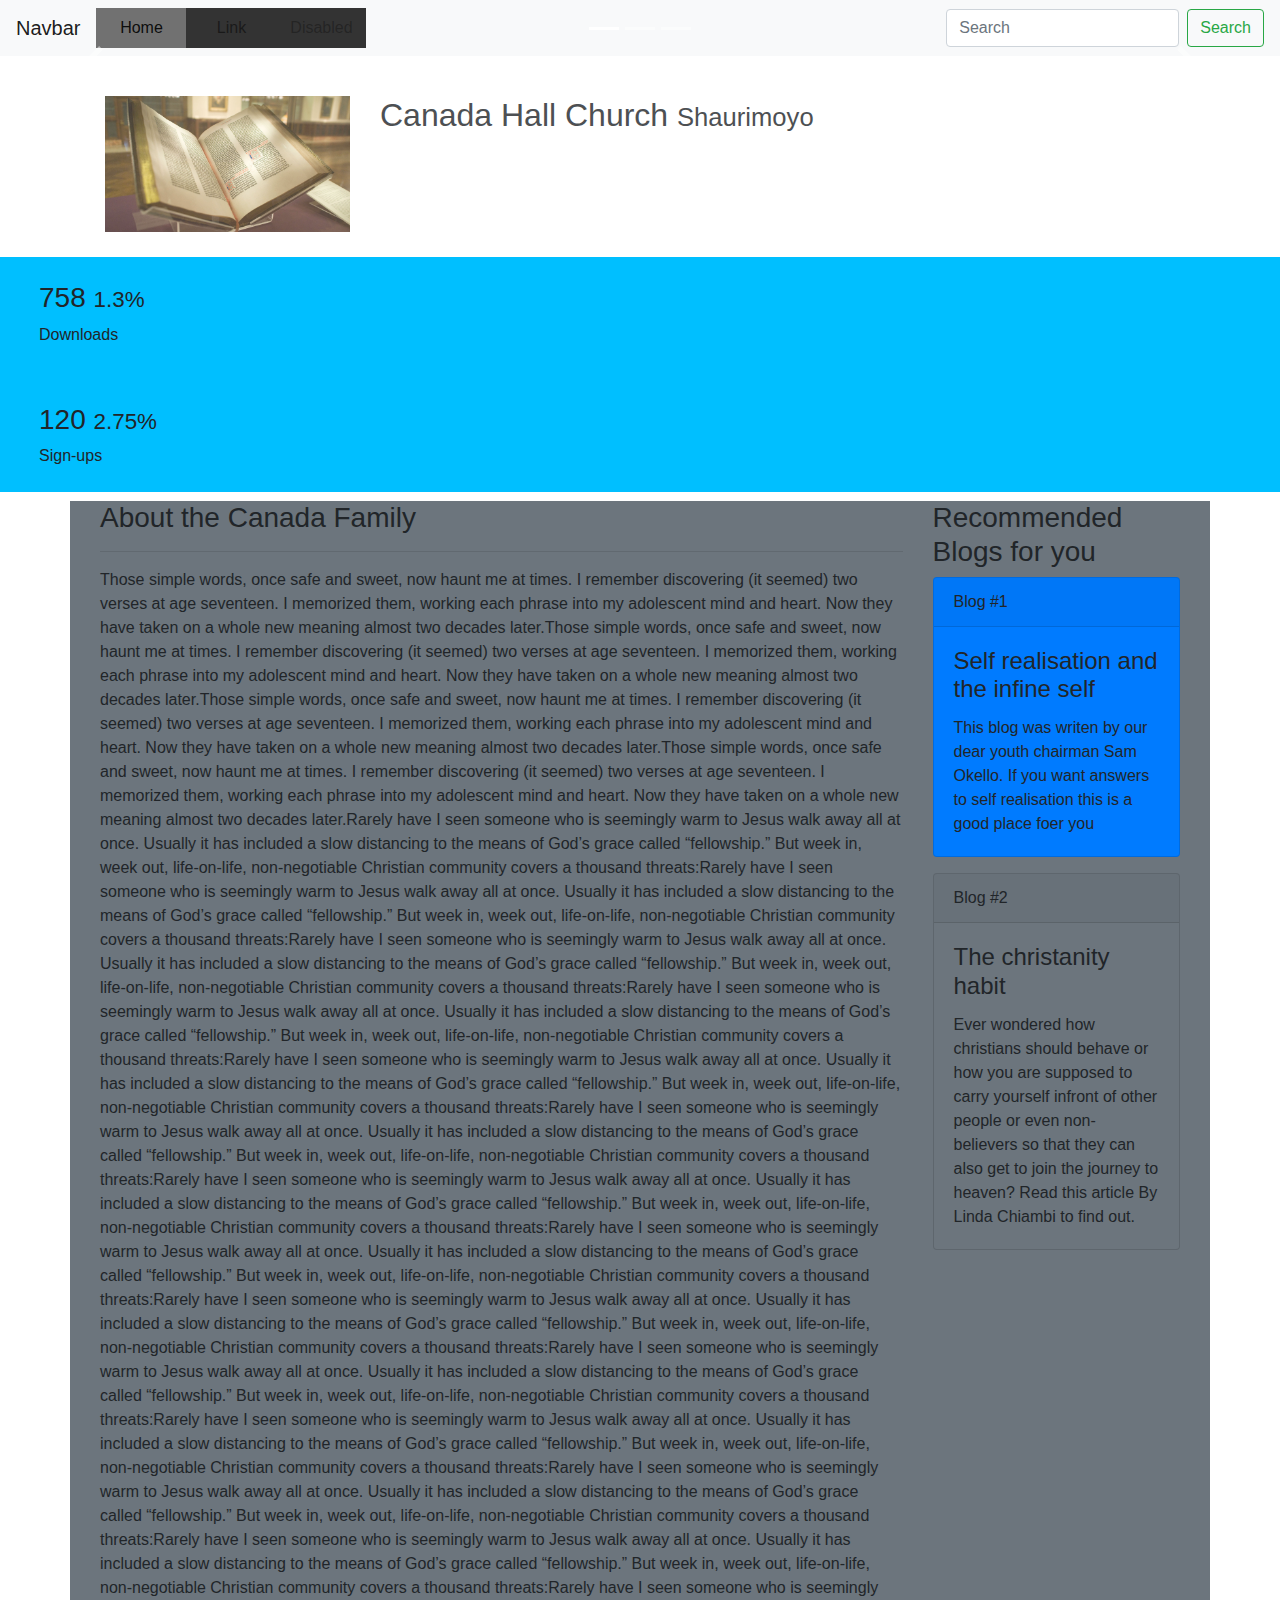
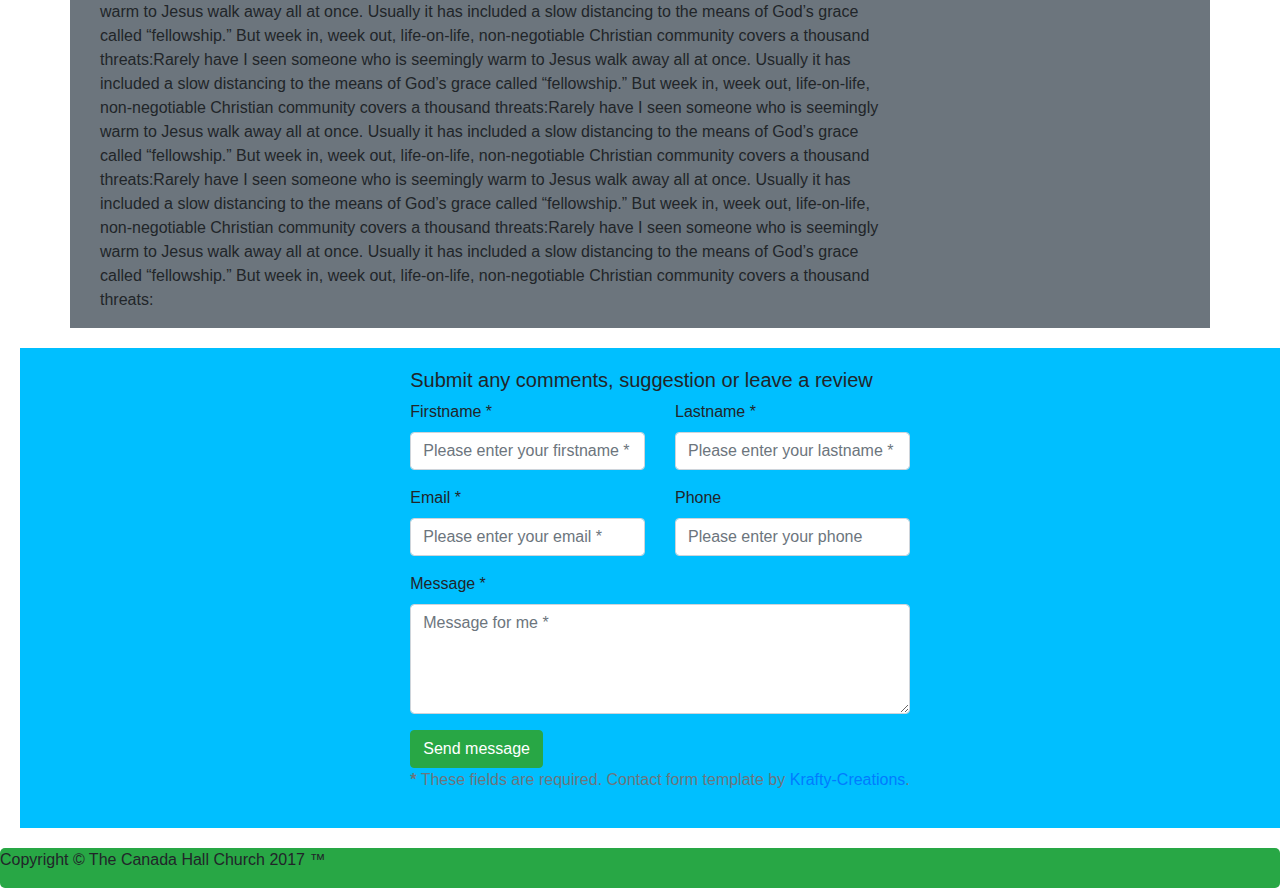
==== commit 88c407ea: "Update index.html" ====
--- a/index.html
+++ b/index.html
@@ -172,8 +172,8 @@
         <div class="container-fluid" id="contact">
             <div class="row">
                 <div class="col col-xs-12 col-lg-offset-2">
-			<h3>Contact Form by: </h3><pre> <a href="http://krafty-coder.github.io/My_site">Krafty Creations</a></pre>
-                    <p class="lead" style="font-size: 20px;"><b> Submit any comments, suggestion or leave a review</b></p>
+			<!--<h3>Contact Form by: </h3><pre> <a href="http://krafty-coder.github.io/My_site">Krafty Creations</a></pre>-->
+                    <h4 class="lead" style="font-size: 20px;"><b> Submit any comments, suggestion or leave a review</b></h4>
                     <form id="contact-form" method="post" action="contact.php" role="form">
 
                         <div class="messages"></div>
